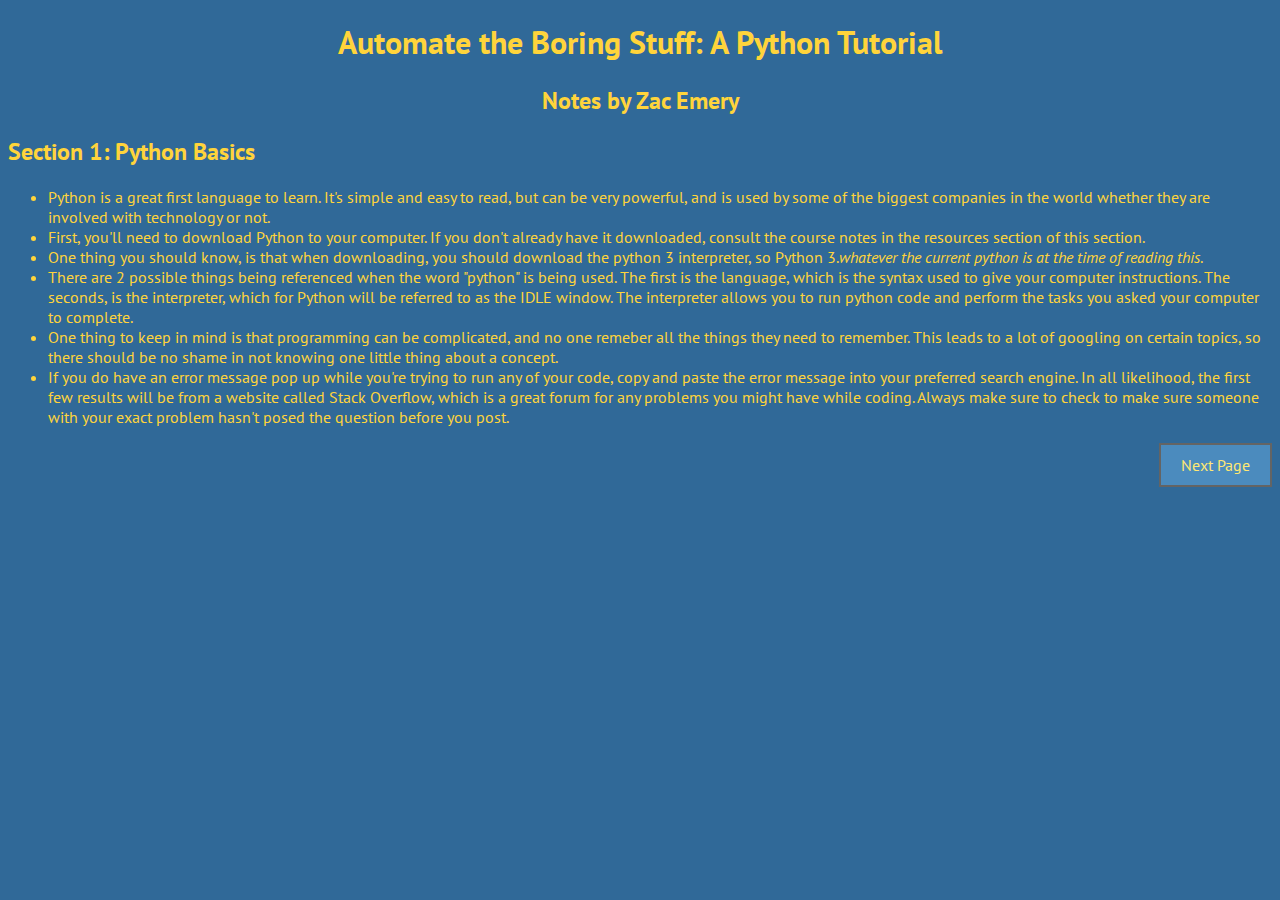
==== index.html @ cc849a09 "Started ATBS notes file. added index.html and index.css" ====
<!DOCTYPE html>
<html lang="en" dir="ltr">
  <head>
    <link href="https://fonts.googleapis.com/css2?family=PT+Sans&display=swap" rel="stylesheet">
    <link rel="stylesheet" href="index.css">
    <meta charset="utf-8">
    <title>Automate the Boring Stuff: A Python Tutorial</title>
  </head>
  <body>
    <h1 style="text-align:center;">Automate the Boring Stuff: A Python Tutorial</h1>
    <h2 style="text-align:center;">Notes by Zac Emery</h2>
    <div id="sectionOne">
      <h2>Section 1: Python Basics</h2>
      <ul>
        <li>Python is a great first language to learn. It's simple and easy to read, but can be very powerful, and is used by some of the biggest companies in the world whether they are involved with technology or not.</li>
        <li>First, you'll need to download Python to your computer. If you don't already have it downloaded, consult the course notes in the resources section of this section.</li>
        <li>One thing you should know, is that when downloading, you should download the python 3 interpreter, so Python 3.<i>whatever the current python is at the time of reading this</i>.</li>
        <li>There are 2 possible things being referenced when the word "python" is being used. The first is the language, which is the syntax used to give your computer instructions. The seconds, is the interpreter, which for Python
          will be referred to as the IDLE window. The interpreter allows you to run python code and perform the tasks you asked your computer to complete.
        </li>
        <li>One thing to keep in mind is that programming can be complicated, and no one remeber all the things they need to remember. This leads to a lot of googling on certain topics,
            so there should be no shame in not knowing one little thing about a concept.
        </li>
        <li>If you do have an error message pop up while you're trying to run any of your code, copy and paste the error message into your preferred search engine. In all likelihood, the first few results will be from a website
          called Stack Overflow, which is a great forum for any problems you might have while coding. Always make sure to check to make sure someone with your exact problem hasn't posed the question before you post. 
        </li>
      </ul>
    </div>
    <div class="pageButton">
      <div class="pageOneBlankSpace">
      </div>
      <div class="nextPage">
        <a href="pageTwo.html">Next Page</a>
      </div>
    </div>
  </body>
</html>
---- index.css ----
body {
  font-family: 'PT Sans', sans-serif;
  color: #FFD43B;
  background-color: #306998;
}

a:link, a:visited {
  background-color: #4B8BBE;
  color: #FFE873;
  border: 2px solid #646464;
  padding: 10px 20px;
  text-align: center;
  text-decoration: none;
  display: inline-block;
}

a:hover, a:active {
  background-color: #646464;
  color: #FFE873;
  border: 2px solid #646464;
  padding: 10px 20px;
  text-align: center;
  text-decoration: none;
  display: inline-block;
  cursor: pointer;
}


.pageButton {
  width: auto;
  height: auto;
  display: flex;
  justify-content: space-between;
}
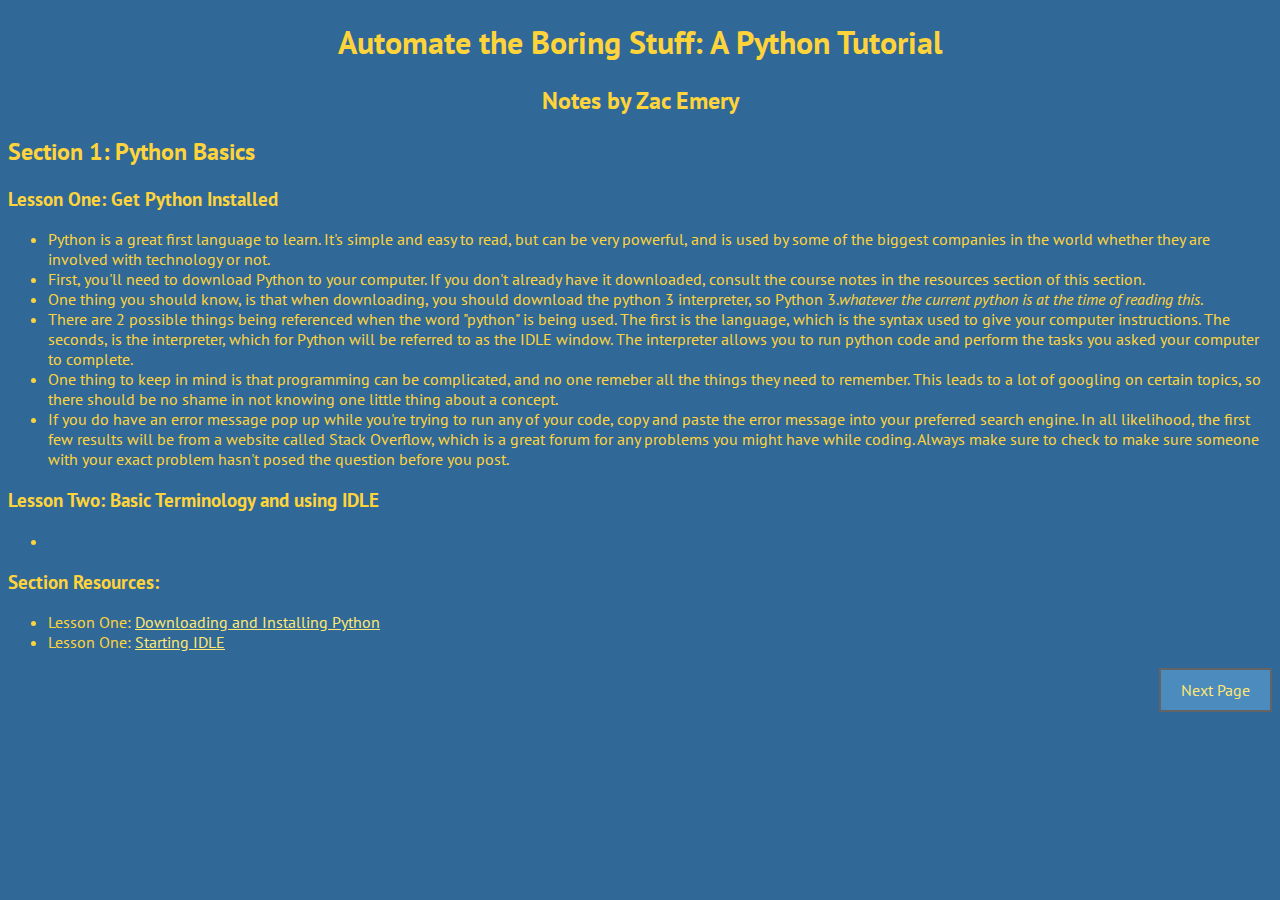
==== commit 22a962e5: "finished s1L1" ====
--- a/index.html
+++ b/index.html
@@ -11,6 +11,7 @@
     <h2 style="text-align:center;">Notes by Zac Emery</h2>
     <div id="sectionOne">
       <h2>Section 1: Python Basics</h2>
+      <h3>Lesson One: Get Python Installed</h3>
       <ul>
         <li>Python is a great first language to learn. It's simple and easy to read, but can be very powerful, and is used by some of the biggest companies in the world whether they are involved with technology or not.</li>
         <li>First, you'll need to download Python to your computer. If you don't already have it downloaded, consult the course notes in the resources section of this section.</li>
@@ -22,15 +23,24 @@
             so there should be no shame in not knowing one little thing about a concept.
         </li>
         <li>If you do have an error message pop up while you're trying to run any of your code, copy and paste the error message into your preferred search engine. In all likelihood, the first few results will be from a website
-          called Stack Overflow, which is a great forum for any problems you might have while coding. Always make sure to check to make sure someone with your exact problem hasn't posed the question before you post. 
+          called Stack Overflow, which is a great forum for any problems you might have while coding. Always make sure to check to make sure someone with your exact problem hasn't posed the question before you post.
         </li>
+      </ul>
+      <h3>Lesson Two: Basic Terminology and using IDLE</h3>
+      <ul>
+        <li></li>
+      </ul>
+      <h3>Section Resources:</h3>
+      <ul>
+        <li>Lesson One: <a class="resources"href="https://automatetheboringstuff.com/chapter0/#calibre_link-1935">Downloading and Installing Python</a></li>
+        <li>Lesson One: <a class="resources" href="https://automatetheboringstuff.com/chapter0/#calibre_link-1937">Starting IDLE</a></li>
       </ul>
     </div>
     <div class="pageButton">
       <div class="pageOneBlankSpace">
       </div>
       <div class="nextPage">
-        <a href="pageTwo.html">Next Page</a>
+        <a class="nextPage" href="pageTwo.html">Next Page</a>
       </div>
     </div>
   </body>
--- a/index.css
+++ b/index.css
@@ -4,7 +4,7 @@
   background-color: #306998;
 }
 
-a:link, a:visited {
+a.nextPage:link, a.nextPage:visited, a.prevPage:link, a.prevPage:visited {
   background-color: #4B8BBE;
   color: #FFE873;
   border: 2px solid #646464;
@@ -14,7 +14,7 @@
   display: inline-block;
 }
 
-a:hover, a:active {
+a.nextPage:hover, a.nextPage:active, a.prevPage:hover, a.prevPage:active {
   background-color: #646464;
   color: #FFE873;
   border: 2px solid #646464;
@@ -32,3 +32,7 @@
   display: flex;
   justify-content: space-between;
 }
+
+.resources {
+  color: #FFE873;
+}
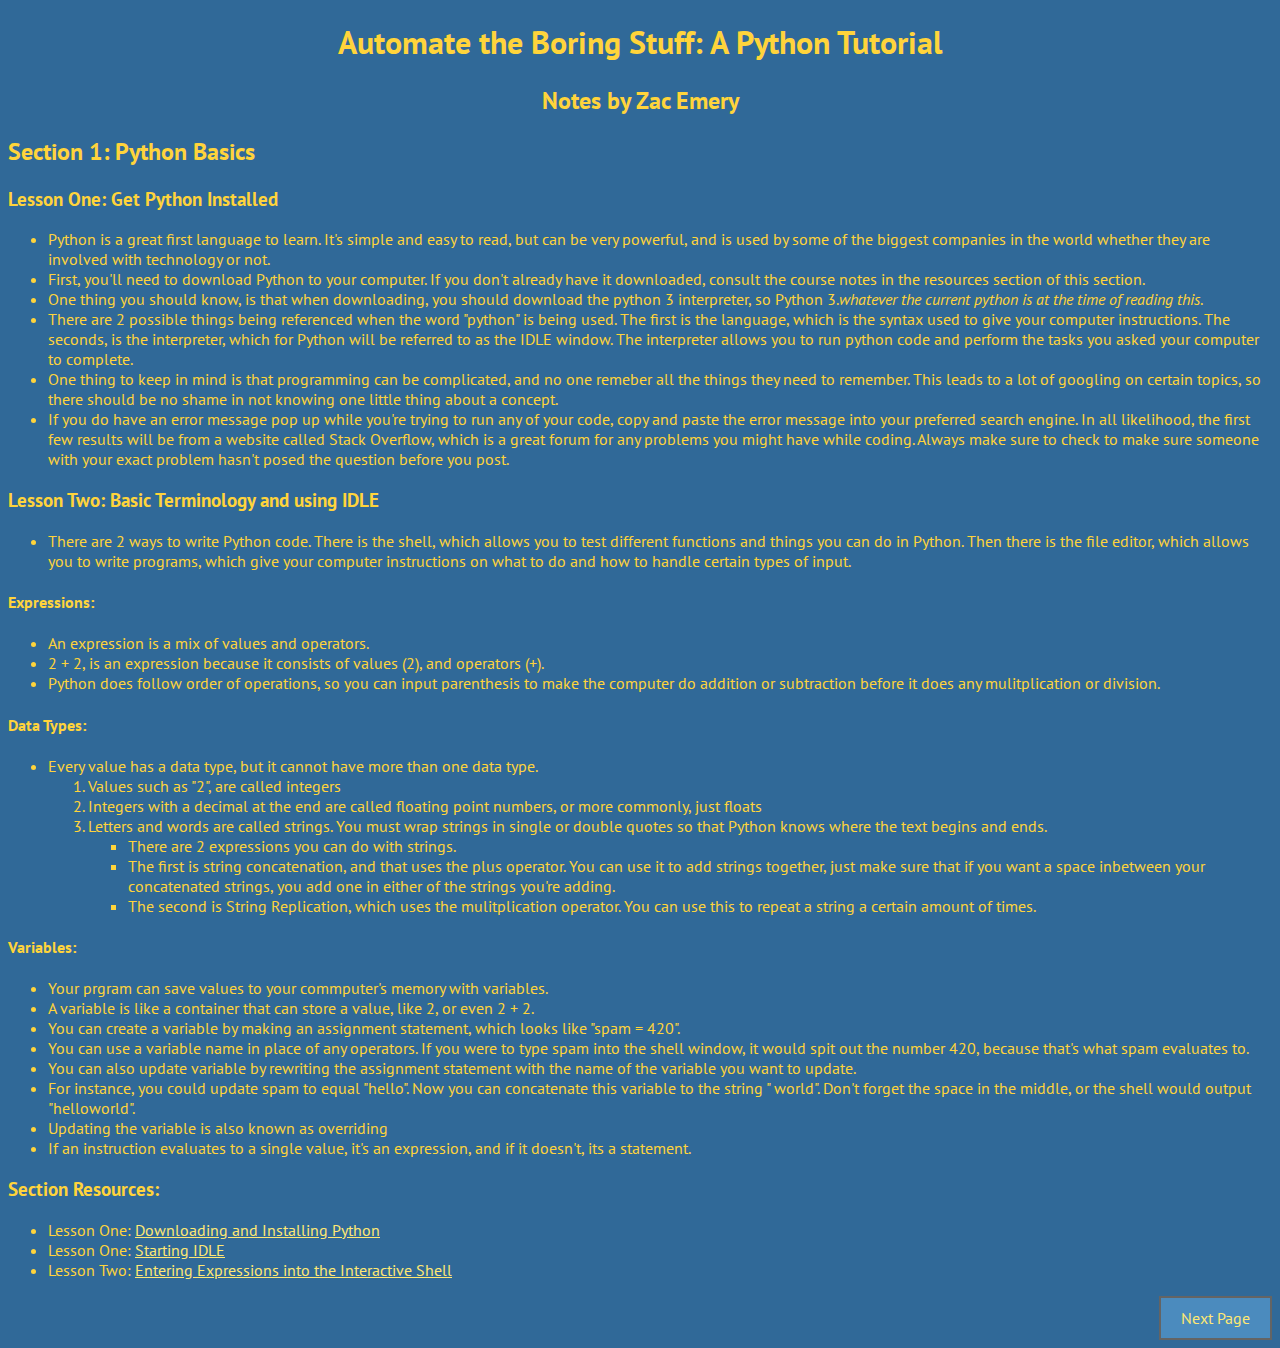
==== commit 9d680ff6: "completed lesson 2" ====
--- a/index.html
+++ b/index.html
@@ -11,29 +11,70 @@
     <h2 style="text-align:center;">Notes by Zac Emery</h2>
     <div id="sectionOne">
       <h2>Section 1: Python Basics</h2>
-      <h3>Lesson One: Get Python Installed</h3>
-      <ul>
-        <li>Python is a great first language to learn. It's simple and easy to read, but can be very powerful, and is used by some of the biggest companies in the world whether they are involved with technology or not.</li>
-        <li>First, you'll need to download Python to your computer. If you don't already have it downloaded, consult the course notes in the resources section of this section.</li>
-        <li>One thing you should know, is that when downloading, you should download the python 3 interpreter, so Python 3.<i>whatever the current python is at the time of reading this</i>.</li>
-        <li>There are 2 possible things being referenced when the word "python" is being used. The first is the language, which is the syntax used to give your computer instructions. The seconds, is the interpreter, which for Python
-          will be referred to as the IDLE window. The interpreter allows you to run python code and perform the tasks you asked your computer to complete.
-        </li>
-        <li>One thing to keep in mind is that programming can be complicated, and no one remeber all the things they need to remember. This leads to a lot of googling on certain topics,
-            so there should be no shame in not knowing one little thing about a concept.
-        </li>
-        <li>If you do have an error message pop up while you're trying to run any of your code, copy and paste the error message into your preferred search engine. In all likelihood, the first few results will be from a website
-          called Stack Overflow, which is a great forum for any problems you might have while coding. Always make sure to check to make sure someone with your exact problem hasn't posed the question before you post.
-        </li>
-      </ul>
-      <h3>Lesson Two: Basic Terminology and using IDLE</h3>
-      <ul>
-        <li></li>
-      </ul>
+      <div id="L1">
+        <h3>Lesson One: Get Python Installed</h3>
+        <ul>
+          <li>Python is a great first language to learn. It's simple and easy to read, but can be very powerful, and is used by some of the biggest companies in the world whether they are involved with technology or not.</li>
+          <li>First, you'll need to download Python to your computer. If you don't already have it downloaded, consult the course notes in the resources section of this section.</li>
+          <li>One thing you should know, is that when downloading, you should download the python 3 interpreter, so Python 3.<i>whatever the current python is at the time of reading this</i>.</li>
+          <li>There are 2 possible things being referenced when the word "python" is being used. The first is the language, which is the syntax used to give your computer instructions. The seconds, is the interpreter, which for Python
+            will be referred to as the IDLE window. The interpreter allows you to run python code and perform the tasks you asked your computer to complete.
+          </li>
+          <li>One thing to keep in mind is that programming can be complicated, and no one remeber all the things they need to remember. This leads to a lot of googling on certain topics,
+              so there should be no shame in not knowing one little thing about a concept.
+          </li>
+          <li>If you do have an error message pop up while you're trying to run any of your code, copy and paste the error message into your preferred search engine. In all likelihood, the first few results will be from a website
+            called Stack Overflow, which is a great forum for any problems you might have while coding. Always make sure to check to make sure someone with your exact problem hasn't posed the question before you post.
+          </li>
+        </ul>
+      </div>
+      <div id="L2">
+        <h3>Lesson Two: Basic Terminology and using IDLE</h3>
+        <ul>
+          <li>There are 2 ways to write Python code. There is the shell, which allows you to test different functions and things you can do in Python.
+              Then there is the file editor, which allows you to write programs, which give your computer instructions on what to do and how to handle certain types of input.
+          </li>
+        </ul>
+        <h4>Expressions:</h4>
+        <ul>
+          <li>An expression is a mix of values and operators.</li>
+          <li>2 + 2, is an expression because it consists of values (2), and operators (+).</li>
+          <li>Python does follow order of operations, so you can input parenthesis to make the computer do addition or subtraction before it does any mulitplication or division.</li>
+        </ul>
+        <h4>Data Types:</h4>
+        <ul>
+          <li>Every value has a data type, but it cannot have more than one data type.</li>
+          <ol>
+            <li>Values such as "2", are called integers</li>
+            <li>Integers with a decimal at the end are called floating point numbers, or more commonly, just floats</li>
+            <li>Letters and words are called strings. You must wrap strings in single or double quotes so that Python knows where the text begins and ends.</li>
+            <ul>
+              <li>There are 2 expressions you can do with strings.</li>
+              <li>The first is string concatenation, and that uses the plus operator. You can use it to add strings together, just make sure that if you want a space inbetween your concatenated strings,
+                  you add one in either of the strings you're adding.
+              </li>
+              <li>The second is String Replication, which uses the mulitplication operator. You can use this to repeat a string a certain amount of times.</li>
+            </ul>
+          </ol>
+        </ul>
+        <h4>Variables:</h4>
+        <ul>
+          <li>Your prgram can save values to your commputer's memory with variables.</li>
+          <li>A variable is like a container that can store a value, like 2, or even 2 + 2.</li>
+          <li>You can create a variable by making an assignment statement, which looks like "spam = 420".</li>
+          <li>You can use a variable name in place of any operators. If you were to type spam into the shell window, it would spit out the number 420, because that's what spam evaluates to.</li>
+          <li>You can also update variable by rewriting the assignment statement with the name of the variable you want to update.</li>
+          <li>For instance, you could update spam to equal "hello". Now you can concatenate this variable to the string " world". Don't forget the space in the middle, or the shell would output "helloworld".</li>
+          <li>Updating the variable is also known as overriding </li>
+          <li>If an instruction evaluates to a single value, it's an expression, and if it doesn't, its a statement.</li>
+        </ul>
+      </div>
+
       <h3>Section Resources:</h3>
       <ul>
         <li>Lesson One: <a class="resources"href="https://automatetheboringstuff.com/chapter0/#calibre_link-1935">Downloading and Installing Python</a></li>
         <li>Lesson One: <a class="resources" href="https://automatetheboringstuff.com/chapter0/#calibre_link-1937">Starting IDLE</a></li>
+        <li>Lesson Two: <a class="resources" href="https://automatetheboringstuff.com/chapter1/#calibre_link-1949">Entering Expressions into the Interactive Shell</a></li>
       </ul>
     </div>
     <div class="pageButton">
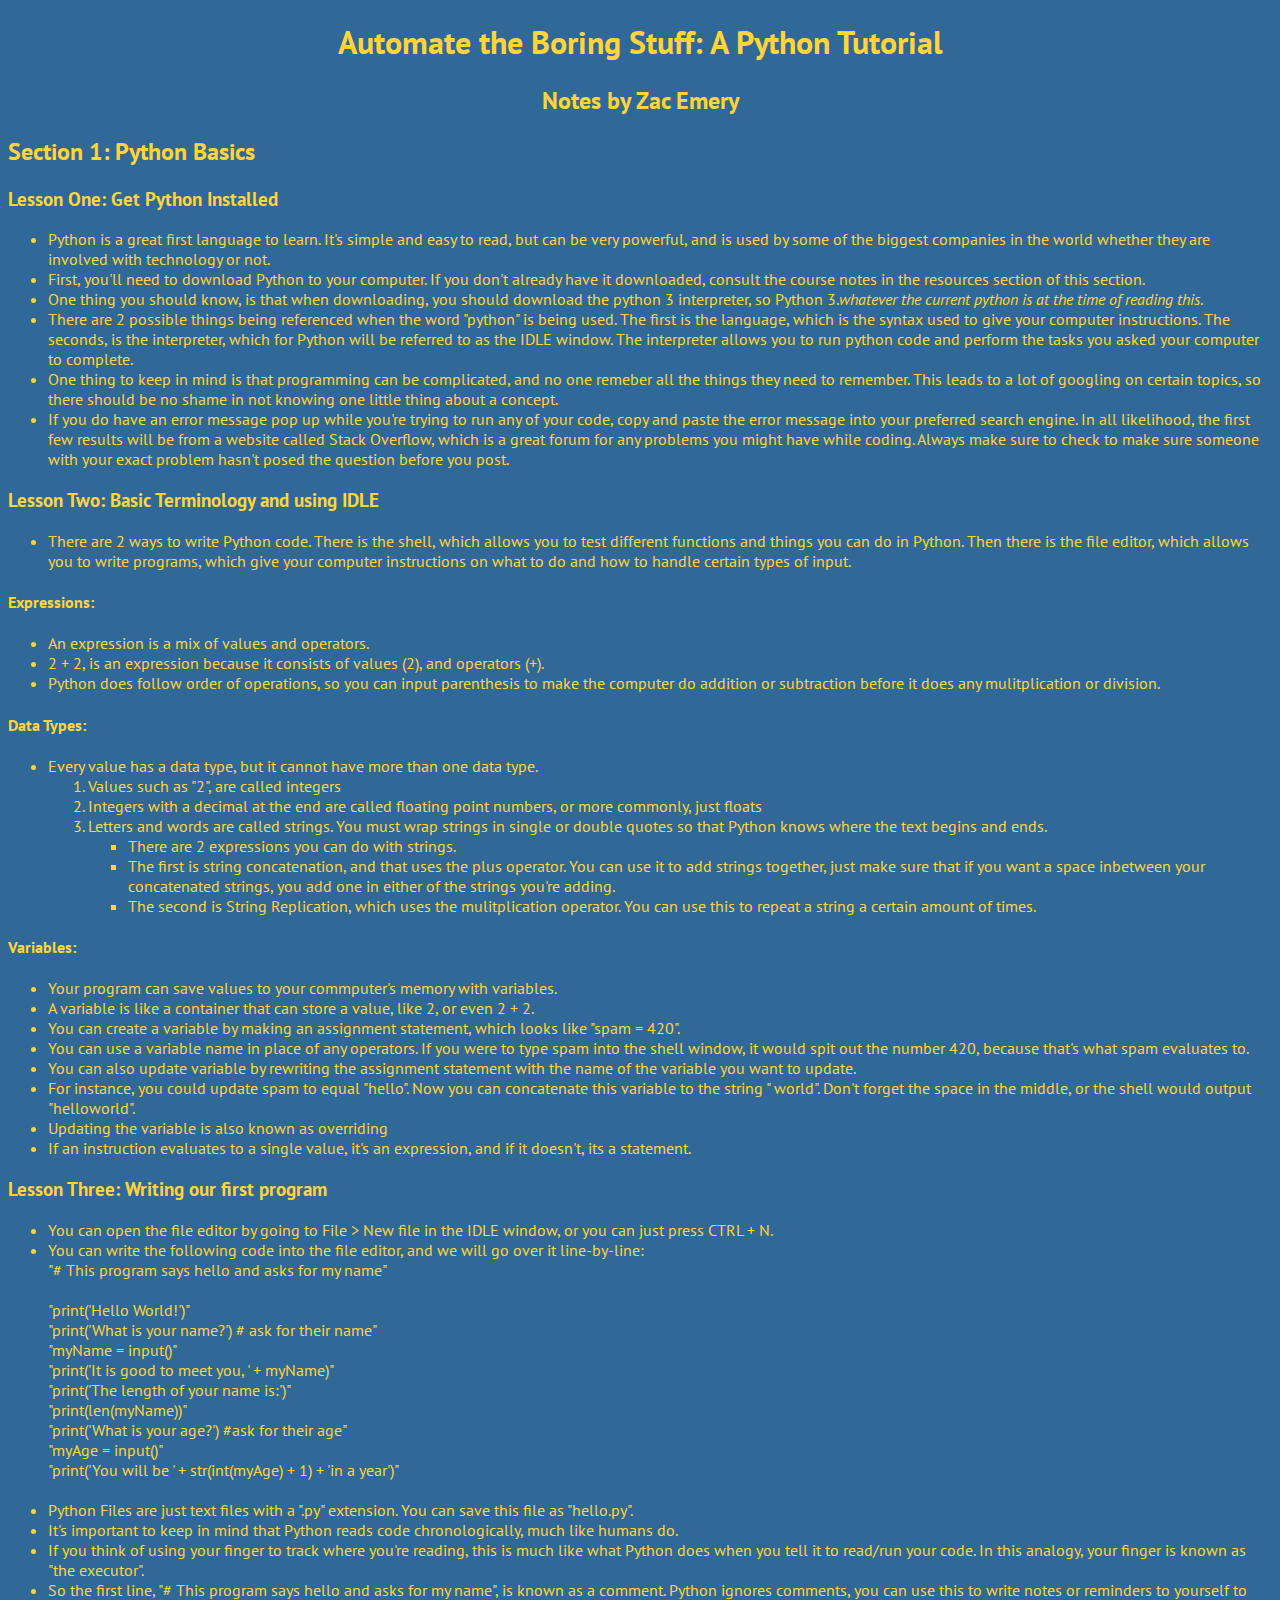
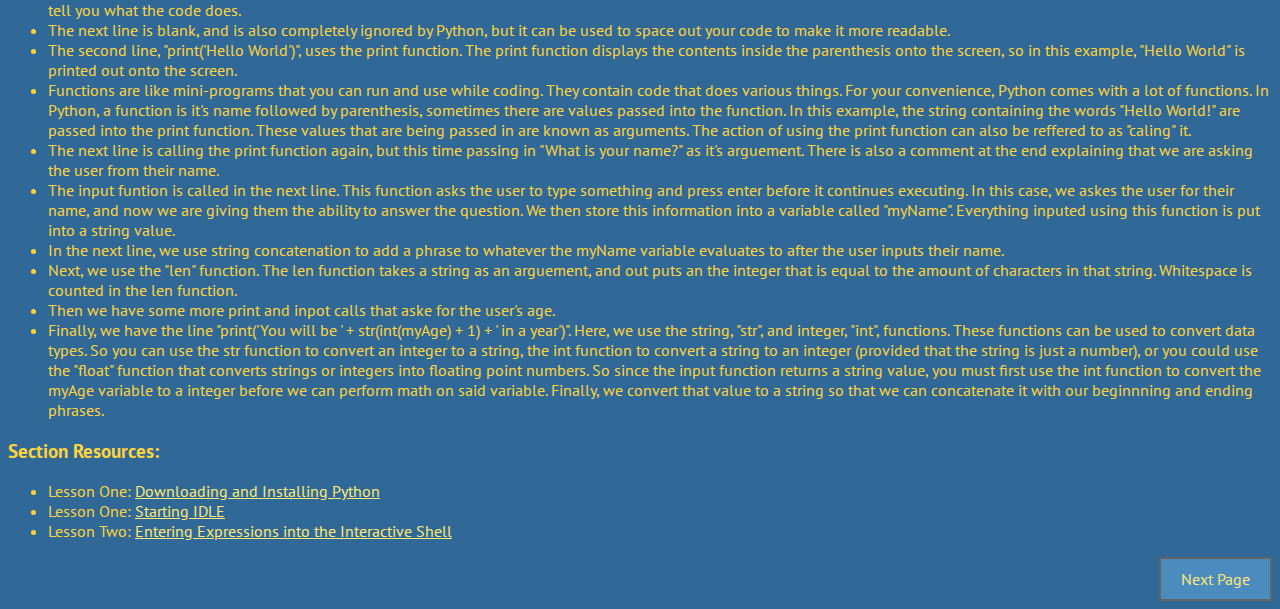
==== commit f5f218b3: "Finished index.html" ====
--- a/index.html
+++ b/index.html
@@ -59,7 +59,7 @@
         </ul>
         <h4>Variables:</h4>
         <ul>
-          <li>Your prgram can save values to your commputer's memory with variables.</li>
+          <li>Your program can save values to your commputer's memory with variables.</li>
           <li>A variable is like a container that can store a value, like 2, or even 2 + 2.</li>
           <li>You can create a variable by making an assignment statement, which looks like "spam = 420".</li>
           <li>You can use a variable name in place of any operators. If you were to type spam into the shell window, it would spit out the number 420, because that's what spam evaluates to.</li>
@@ -69,13 +69,47 @@
           <li>If an instruction evaluates to a single value, it's an expression, and if it doesn't, its a statement.</li>
         </ul>
       </div>
-
-      <h3>Section Resources:</h3>
-      <ul>
-        <li>Lesson One: <a class="resources"href="https://automatetheboringstuff.com/chapter0/#calibre_link-1935">Downloading and Installing Python</a></li>
-        <li>Lesson One: <a class="resources" href="https://automatetheboringstuff.com/chapter0/#calibre_link-1937">Starting IDLE</a></li>
-        <li>Lesson Two: <a class="resources" href="https://automatetheboringstuff.com/chapter1/#calibre_link-1949">Entering Expressions into the Interactive Shell</a></li>
-      </ul>
+      <div id="L3">
+        <h3>Lesson Three: Writing our first program</h3>
+        <ul>
+          <li>You can open the file editor by going to File > New file in the IDLE window, or you can just press CTRL + N.</li>
+          <li>You can write the following code into the file editor, and we will go over it line-by-line:<br>"# This program says hello and asks for my name"<br><br>"print('Hello World!')"<br>"print('What is your name?')
+             # ask for their name"<br>"myName = input()"<br>"print('It is good to meet you, ' + myName)"<br>"print('The length of your name is:')"<br>"print(len(myName))"<br>"print('What is your age?') #ask for their age"<br>
+             "myAge = input()"<br>"print('You will be ' + str(int(myAge) + 1) + 'in a year')"
+          </li><br>
+          <li>Python Files are just text files with a ".py" extension. You can save this file as "hello.py".</li>
+          <li>It's important to keep in mind that Python reads code chronologically, much like humans do.</li>
+          <li>If you think of using your finger to track where you're reading, this is much like what Python does when you tell it to read/run your code. In this analogy, your finger is known as "the executor".</li>
+          <li>So the first line, "# This program says hello and asks for my name", is known as a comment. Python ignores comments, you can use this to write notes or reminders to yourself to tell you what the code does.</li>
+          <li>The next line is blank, and is also completely ignored by Python, but it can be used to space out your code to make it more readable.</li>
+          <li>The second line, "print('Hello World')", uses the print function. The print function displays the contents inside the parenthesis onto the screen, so in this example, "Hello World" is printed out onto the screen.</li>
+          <li>Functions are like mini-programs that you can run and use while coding. They contain code that does various things. For your convenience, Python comes with a lot of functions.
+              In Python, a function is it's name followed by parenthesis, sometimes there are values passed into the function. In this example, the string containing the words "Hello World!" are passed into the print function.
+              These values that are being passed in are known as arguments. The action of using the print function can also be reffered to as "caling" it.
+          </li>
+          <li>The next line is calling the print function again, but this time passing in "What is your name?" as it's arguement. There is also a comment at the end explaining that we are asking the user from their name.</li>
+          <li>The input funtion is called in the next line. This function asks the user to type something and press enter before it continues executing.
+              In this case, we askes the user for their name, and now we are giving them the ability to answer the question. We then store this information into a variable called "myName".
+               Everything inputed using this function is put into a string value.
+          </li>
+          <li>In the next line, we use string concatenation to add a phrase to whatever the myName variable evaluates to after the user inputs their name.</li>
+          <li>Next, we use the "len" function. The len function takes a string as an arguement, and out puts an the integer that is equal to the amount of characters in that string. Whitespace is counted in the len function.</li>
+          <li>Then we have some more print and inpot calls that aske for the user's age.</li>
+          <li>Finally, we have the line "print('You will be ' + str(int(myAge) + 1) + ' in a year')". Here, we use the string, "str", and integer, "int", functions. These functions can be used to convert data types.
+              So you can use the str function to convert an integer to a string, the int function to convert a string to an integer (provided that the string is just a number),
+              or you could use the "float" function that converts strings or integers into floating point numbers. So since the input function returns a string value, you must first use the int function to
+              convert the myAge variable to a integer before we can perform math on said variable. Finally, we convert that value to a string so that we can concatenate it with our beginnning and ending phrases.
+          </li>
+        </ul>
+      </div>
+      <div id="secResrc">
+        <h3>Section Resources:</h3>
+        <ul>
+          <li>Lesson One: <a class="resources"href="https://automatetheboringstuff.com/chapter0/#calibre_link-1935">Downloading and Installing Python</a></li>
+          <li>Lesson One: <a class="resources" href="https://automatetheboringstuff.com/chapter0/#calibre_link-1937">Starting IDLE</a></li>
+          <li>Lesson Two: <a class="resources" href="https://automatetheboringstuff.com/chapter1/#calibre_link-1949">Entering Expressions into the Interactive Shell</a></li>
+        </ul>
+    </div>
     </div>
     <div class="pageButton">
       <div class="pageOneBlankSpace">
